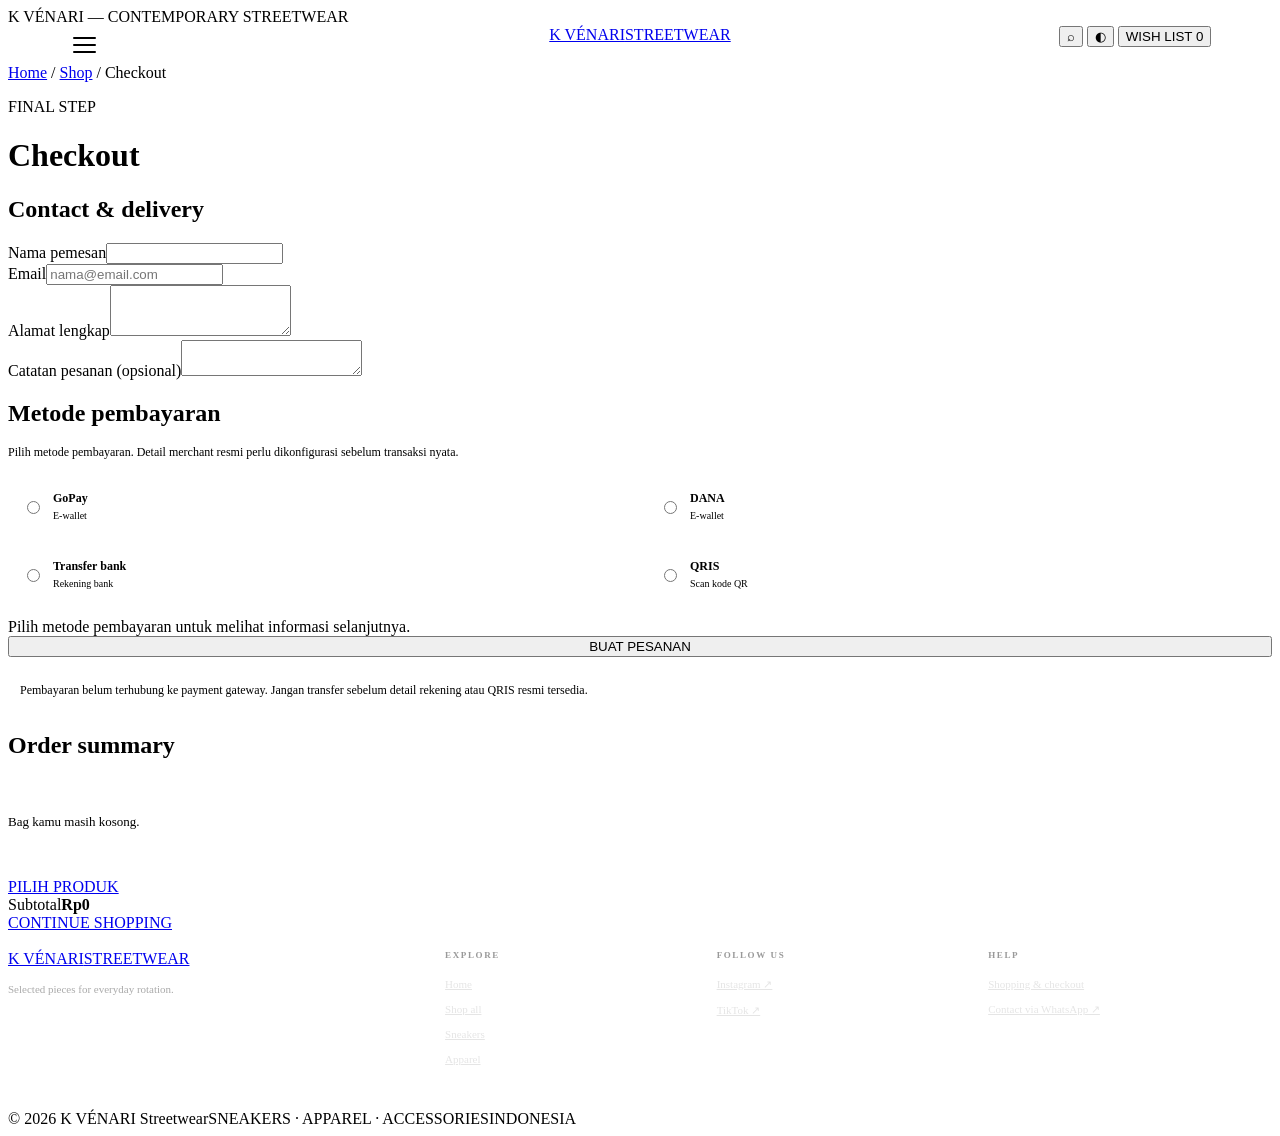
==== checkout.html @ 7b47112a "Rename checkout (1).html to checkout.html" ====
<!doctype html>
<html lang="id">
<head>
<meta charset="utf-8"><meta name="viewport" content="width=device-width, initial-scale=1">
<meta name="theme-color" content="#111111"><meta name="description" content="K VÉNARI Streetwear — contemporary streetwear.">
<title>Checkout — K VÉNARI</title>
<link rel="preconnect" href="https://fonts.googleapis.com"><link rel="preconnect" href="https://fonts.gstatic.com" crossorigin>
<link rel="stylesheet" href="style.css"><link rel="stylesheet" href="components.css"><link rel="stylesheet" href="responsive.css">
<script src="products.js" defer></script><script src="app.js" defer></script><script src="cart.js" defer></script><script src="checkout.js" defer></script>
</head><body><div class="announcement">K VÉNARI — CONTEMPORARY STREETWEAR</div>
<header class="site-header">
  <button class="menu-dots" id="menu-open" aria-label="Buka navigasi"><span></span><span></span><span></span></button>
  <a class="wordmark header-wordmark" href="index.html">K VÉNARI<span>STREETWEAR</span></a>
  <div class="header-actions">
    <button class="icon-button" id="search-toggle" aria-label="Cari produk">⌕</button>
    <button class="icon-button" id="theme-toggle" aria-label="Ubah tema">◐</button>
    <button class="bag-link" id="bag-open" aria-label="Buka Wish List">WISH LIST <span id="bag-count">0</span></button>
  </div>
</header>
<div class="search-panel" id="search-panel" hidden><input id="search-input" type="search" placeholder="Cari produk, brand, atau kategori..." aria-label="Cari produk"><button id="search-close" class="icon-button" aria-label="Tutup pencarian">×</button></div>
<div class="menu-overlay" id="menu-overlay" aria-hidden="true">
  <nav class="menu-panel">
    <div class="menu-panel-head"><span>MENU</span><button id="menu-close" aria-label="Tutup menu">×</button></div>
    <a href="index.html">HOME <span>↗</span></a>
    <a href="shop.html">SHOP ALL <span>↗</span></a>
    <a href="shop.html?category=Sneakers">SNEAKERS <span>↗</span></a>
    <a href="shop.html?category=Apparel">APPAREL <span>↗</span></a>
    <a href="shop.html?category=Watches">WATCHES <span>↗</span></a>
    <a href="checkout.html">CHECKOUT <span>↗</span></a>
  </nav>
</div><main><div class="breadcrumb"><a href="index.html">Home</a> / <a href="shop.html">Shop</a> / Checkout</div><div class="section-heading"><div><p class="eyebrow">FINAL STEP</p><h1>Checkout</h1></div></div><div class="checkout-layout"><form id="checkout-form"><div class="form-section"><h2>Contact & delivery</h2><div class="field"><label for="buyer-name">Nama pemesan</label><input id="buyer-name" name="name" required autocomplete="name"></div><div class="field"><label for="buyer-email">Email</label><input id="buyer-email" name="email" type="email" required autocomplete="email" placeholder="nama@email.com"></div><div class="field"><label for="buyer-address">Alamat lengkap</label><textarea id="buyer-address" name="address" rows="3" required autocomplete="street-address"></textarea></div><div class="field"><label for="buyer-note">Catatan pesanan (opsional)</label><textarea id="buyer-note" name="note" rows="2"></textarea></div></div><div class="form-section"><h2>Metode pembayaran</h2><p class="payment-hint">Pilih metode pembayaran. Detail merchant resmi perlu dikonfigurasi sebelum transaksi nyata.</p><div class="payment-methods">
<label class="payment-option"><input type="radio" name="payment" value="GoPay" required><span><strong>GoPay</strong><small>E-wallet</small></span></label>
<label class="payment-option"><input type="radio" name="payment" value="DANA"><span><strong>DANA</strong><small>E-wallet</small></span></label>
<label class="payment-option"><input type="radio" name="payment" value="Transfer bank"><span><strong>Transfer bank</strong><small>Rekening bank</small></span></label>
<label class="payment-option"><input type="radio" name="payment" value="QRIS"><span><strong>QRIS</strong><small>Scan kode QR</small></span></label>
</div><div class="payment-box" id="payment-instructions">Pilih metode pembayaran untuk melihat informasi selanjutnya.</div></div><button class="button button-dark" type="submit" style="width:100%">BUAT PESANAN</button><p class="form-message">Pembayaran belum terhubung ke payment gateway. Jangan transfer sebelum detail rekening atau QRIS resmi tersedia.</p></form><aside class="cart-summary"><h2>Order summary</h2><div id="checkout-summary"></div><div class="summary-row summary-total"><span>Subtotal</span><strong id="checkout-total">Rp0</strong></div><a class="button button-outline" href="shop.html">CONTINUE SHOPPING</a></aside></div></main><footer class="site-footer">
  <div class="footer-main">
    <div><a class="wordmark footer-wordmark" href="index.html">K VÉNARI<span>STREETWEAR</span></a><p>Selected pieces for everyday rotation.</p></div>
    <div class="footer-column"><strong>EXPLORE</strong><a href="index.html">Home</a><a href="shop.html">Shop all</a><a href="shop.html?category=Sneakers">Sneakers</a><a href="shop.html?category=Apparel">Apparel</a></div>
    <div class="footer-column"><strong>FOLLOW US</strong><a href="https://www.instagram.com/" target="_blank" rel="noopener">Instagram ↗</a><a href="https://www.tiktok.com/" target="_blank" rel="noopener">TikTok ↗</a></div>
    <div class="footer-column"><strong>HELP</strong><a href="checkout.html">Shopping & checkout</a><a href="https://wa.me/6289670329456" target="_blank" rel="noopener">Contact via WhatsApp ↗</a></div>
  </div>
  <div class="footer-bottom"><span>© <span id="year"></span> K VÉNARI Streetwear</span><span>SNEAKERS · APPAREL · ACCESSORIES</span><span>INDONESIA</span></div>
</footer>
<div class="toast" id="toast" role="status" aria-live="polite"></div>
<div class="bag-drawer" id="bag-drawer" aria-hidden="true"><section class="bag-panel" role="dialog" aria-modal="true" aria-label="Wish List"><div class="bag-panel-head"><h2>Wish List <span id="drawer-count">(0)</span></h2><button class="bag-close" id="bag-close" aria-label="Tutup keranjang">×</button></div><div id="bag-items"></div><div class="bag-footer" id="bag-footer"></div></section></div></body></html>
---- components.css ----
/* K VÉNARI — reusable components */
.product-card{min-width:0;position:relative}
.product-image{display:block;position:relative;overflow:hidden;background:var(--soft);aspect-ratio:4/4.7}
.product-image img{display:block;width:100%;height:100%;object-fit:contain;padding:5%;transition:transform .35s}
.product-image:hover img{transform:scale(1.04)}
.product-info{padding:12px 2px 0}
.product-category{font-size:9px;letter-spacing:.12em;color:var(--muted);text-transform:uppercase;margin-bottom:7px}
.product-name{font-size:12px;font-weight:600;line-height:1.45;display:block;min-height:35px}
.product-price{font-size:12px;font-weight:700;margin-top:8px}
.product-actions{display:flex;gap:7px;margin-top:10px}
.product-actions button{flex:1;min-width:0;padding:10px 7px;border:1px solid var(--line);background:transparent;color:var(--text);font-size:9px;font-weight:700;cursor:pointer}
.product-actions button:hover{background:var(--text);color:var(--bg)}
.product-badge{position:absolute;top:10px;left:10px;background:var(--accent);color:#171717;padding:6px 8px;font-size:8px;font-weight:800;letter-spacing:.08em;z-index:1}
.bag-drawer{position:fixed;inset:0;z-index:100;display:none;background:rgba(0,0,0,.48);justify-content:flex-end}
.bag-drawer.open{display:flex}
.bag-panel{width:min(440px,100%);height:100%;overflow:auto;background:var(--bg);color:var(--text);padding:24px}
.bag-panel-head{display:flex;justify-content:space-between;align-items:center;border-bottom:1px solid var(--line);padding-bottom:18px}
.bag-panel-head h2{font:800 22px Manrope,sans-serif;margin:0}
.bag-close{border:0;background:transparent;font-size:28px;cursor:pointer}
.bag-line{display:grid;grid-template-columns:76px 1fr auto;gap:12px;padding:16px 0;border-bottom:1px solid var(--line)}
.bag-line img{width:76px;height:90px;object-fit:contain;background:var(--soft);padding:5%}
.bag-line h3{font-size:12px;margin:4px 0 8px}
.bag-line p{font-size:11px;color:var(--muted);margin:0 0 8px}
.bag-qty{display:flex;align-items:center;gap:9px;font-size:12px}
.bag-qty button{width:25px;height:25px;border:1px solid var(--line);background:transparent;color:var(--text)}
.bag-footer{padding-top:18px}
.bag-footer .button{width:100%;margin-top:10px}
.bag-empty{padding:35px 0;color:var(--muted);font-size:13px}
.form-message{font-size:12px;line-height:1.6;padding:12px;background:var(--soft);margin-top:12px}

/* Theme-aware product imagery and Wish List panel */
.bag-panel,.product-modal-panel{background:var(--bg);color:var(--text)}
.bag-line img,.modal-thumb img{background:var(--soft)}
.bag-remove{cursor:pointer;color:var(--muted)}
---- responsive.css ----
/* NAVIGATION, FOOTER AND PRODUCT GALLERY */
.menu-dots {
  border: 0;
  background: transparent;
  color: var(--text);
  font-size: 22px;
  letter-spacing: 2px;
  cursor: pointer;
  padding: 10px 0;
  min-width: 42px;
  text-align: left;
}
.site-header {
  display: grid;
  grid-template-columns: 1fr 1fr 1fr;
  padding: 0 4.8%;
}
.header-wordmark { justify-self: center; align-items: center; }
.header-actions { justify-self: end; }
.menu-overlay {
  position: fixed;
  inset: 0;
  z-index: 120;
  background: rgba(0,0,0,.55);
  display: none;
}
.menu-overlay.open { display: block; }
.menu-panel {
  width: min(390px, 88vw);
  height: 100%;
  background: var(--bg);
  color: var(--text);
  padding: 28px;
  display: flex;
  flex-direction: column;
  box-shadow: var(--shadow);
}
.menu-panel-head {
  display: flex;
  align-items: center;
  justify-content: space-between;
  padding-bottom: 35px;
  font-size: 10px;
  letter-spacing: .2em;
  font-weight: 700;
}
.menu-panel-head button {
  border: 0;
  background: transparent;
  color: var(--text);
  font-size: 30px;
  cursor: pointer;
}
.menu-panel > a {
  display: flex;
  justify-content: space-between;
  padding: 18px 0;
  border-bottom: 1px solid var(--line);
  font: 800 22px Manrope, sans-serif;
  letter-spacing: -.04em;
}
.menu-panel > a span { color: var(--muted); font-size: 14px; }
.home-campaigns {
  display: grid;
  grid-template-columns: 1.28fr .92fr;
  gap: 10px;
  padding: 16px 2.2% 0;
  min-height: min(720px, calc(100vh - 130px));
}
.home-campaigns .campaign-main { min-height: 620px; }
.home-campaigns .campaign-side {
  display: grid;
  grid-template-rows: 1fr 1fr;
  gap: 10px;
  min-height: 620px;
}
.home-campaigns .campaign-small { min-height: 0; }
.home-intro {
  padding: 95px 8% 110px;
  text-align: center;
  border-bottom: 1px solid var(--line);
}
.home-intro h1 {
  font: 800 clamp(38px, 6vw, 76px)/.98 Manrope, sans-serif;
  letter-spacing: -.07em;
  margin: 15px 0;
}
.home-intro > p:not(.eyebrow) {
  color: var(--muted);
  font-size: 13px;
  margin: 0 auto 25px;
}
.footer-main {
  display: grid;
  grid-template-columns: 1.7fr 1fr 1fr 1.2fr;
  gap: 35px;
  padding: 18px 0 45px;
}
.footer-main p { color: #aaa; font-size: 11px; margin-top: 15px; }
.footer-column { display: flex; flex-direction: column; gap: 13px; }
.footer-column strong {
  color: #999;
  font-size: 9px;
  letter-spacing: .18em;
  margin-bottom: 5px;
}
.footer-column a { font-size: 11px; color: #e5e5e5; }
.footer-column a:hover { text-decoration: underline; }
.footer-bottom { flex-wrap: wrap; }
.product-image {
  border: 0;
  width: 100%;
  padding: 0;
  cursor: pointer;
  color: var(--text);
}
.product-image img {
  width: 100%;
  height: 100%;
  object-fit: contain;
  background: var(--soft);
}
.view-product {
  position: absolute;
  left: 10px;
  right: 10px;
  bottom: 10px;
  padding: 11px;
  background: var(--surface);
  color: var(--text);
  font-size: 9px;
  font-weight: 700;
  letter-spacing: .1em;
  opacity: 0;
  transform: translateY(5px);
  transition: .2s;
}
.product-image:hover .view-product { opacity: 1; transform: none; }
.product-name-button {
  padding: 0;
  border: 0;
  background: transparent;
  color: var(--text);
  text-align: left;
  cursor: pointer;
}
.product-name-button:hover { text-decoration: underline; }
.product-modal {
  position: fixed;
  inset: 0;
  z-index: 150;
  display: none;
  align-items: center;
  justify-content: center;
  padding: 24px;
  background: rgba(0,0,0,.76);
}
.product-modal.open { display: flex; }
.product-modal-panel {
  position: relative;
  display: grid;
  grid-template-columns: 1.1fr .9fr;
  gap: 38px;
  width: min(1100px, 100%);
  max-height: min(90vh, 850px);
  overflow: auto;
  padding: 30px;
  background: var(--bg);
  color: var(--text);
}
.modal-close {
  position: absolute;
  top: 12px;
  right: 16px;
  z-index: 2;
  border: 0;
  background: var(--surface);
  color: var(--text);
  width: 38px;
  height: 38px;
  font-size: 25px;
  cursor: pointer;
}
.modal-main-image {
  position: relative;
  background: var(--soft);
  aspect-ratio: 1 / 1.05;
  display: grid;
  place-items: center;
}
.modal-main-image > img {
  width: 100%;
  height: 100%;
  object-fit: contain;
  padding: 5%;
}
.gallery-arrow {
  position: absolute;
  top: 50%;
  transform: translateY(-50%);
  z-index: 1;
  border: 0;
  background: rgba(255,255,255,.9);
  color: #111;
  width: 36px;
  height: 42px;
  font-size: 27px;
  cursor: pointer;
}
.gallery-prev { left: 10px; }
.gallery-next { right: 10px; }
.modal-thumbnails {
  display: grid;
  grid-template-columns: repeat(4, 1fr);
  gap: 9px;
  margin-top: 10px;
}
.modal-thumb {
  border: 1px solid var(--line);
  background: var(--soft);
  padding: 3px;
  aspect-ratio: 1;
  cursor: pointer;
}
.modal-thumb.active { border: 2px solid var(--text); }
.modal-thumb img { width: 100%; height: 100%; object-fit: contain; }
.modal-info { align-self: center; padding: 25px 5% 25px 0; }
.modal-info h2 {
  font: 800 clamp(27px, 3vw, 43px)/1.05 Manrope, sans-serif;
  letter-spacing: -.06em;
  margin: 12px 0;
}
.modal-price { font-weight: 700; font-size: 17px; }
.modal-description { color: var(--muted); font-size: 13px; line-height: 1.8; margin: 25px 0; }
.modal-photo-count { color: var(--muted); font-size: 9px; letter-spacing: .16em; margin-bottom: 18px; }
.modal-add, .modal-buy { width: 100%; margin-top: 9px; }
.modal-buy { color: var(--text); }
body.modal-open { overflow: hidden; }
@media(max-width: 760px) {
  .site-header { height: 66px; padding: 0 4%; }
  .header-wordmark { font-size: 18px; }
  .header-wordmark span { font-size: 7px; }
  .header-actions { gap: 7px; }
  .home-campaigns { display: flex; flex-direction: column; min-height: 0; padding: 10px 3% 0; gap: 8px; }
  .home-campaigns .campaign-main { min-height: 440px; }
  .home-campaigns .campaign-side { grid-template-columns: 1fr 1fr; grid-template-rows: 220px; min-height: 0; }
  .home-intro { padding: 65px 6% 75px; }
  .footer-main { grid-template-columns: 1fr 1fr; gap: 30px 20px; }
  .product-modal { padding: 0; align-items: flex-end; }
  .product-modal-panel {
    display: block;
    width: 100%;
    max-height: 94vh;
    overflow-y: auto;
    padding: 18px;
  }
  .modal-main-image { aspect-ratio: 1 / 1; }
  .modal-info { padding: 25px 3px 15px; }
  .modal-info h2 { font-size: 29px; padding-right: 30px; }
}
@media(max-width: 420px) {
  .menu-dots { min-width: 28px; font-size: 18px; }
  .header-actions { gap: 3px; }
  .icon-button { font-size: 18px; padding: 4px; }
  .bag-link { font-size: 9px; }
  .footer-main { gap: 25px 12px; }
}

/* Final responsive refinement */
.menu-dots { display:flex; flex-direction:column; justify-content:center; gap:5px; width:34px; min-width:34px; height:38px; padding:7px 4px; }
.menu-dots span { display:block; width:23px; height:2px; border-radius:2px; background:currentColor; }
.header-actions .icon-button { color:var(--text); }
.home-campaigns { align-items:stretch; }
.home-campaigns .campaign-main { min-height:600px; }
.home-campaigns .campaign-side { gap:18px; }
.home-campaigns .campaign-small { min-height:0; }
.modal-options { display:grid; gap:9px; margin:22px 0 15px; }
.modal-options > label { font-size:9px; font-weight:700; letter-spacing:.14em; color:var(--muted); margin-top:5px; }
.modal-options select { width:100%; min-height:44px; padding:10px 12px; border:1px solid var(--line); }
.modal-quantity { display:flex; align-items:center; width:145px; height:42px; border:1px solid var(--line); }
.modal-quantity button { width:42px; height:100%; border:0; background:var(--soft); color:var(--text); font-size:18px; }
.modal-quantity input { width:60px; height:100%; border:0; text-align:center; outline:0; }
.modal-add { width:100%; margin-top:12px; }
.bag-line { grid-template-columns:76px minmax(0,1fr) auto; align-items:start; }
.bag-line-info p { margin:4px 0; }
.bag-line-end { display:flex; flex-direction:column; align-items:flex-end; gap:12px; font-size:11px; }
.bag-remove { border:0; background:none; color:var(--muted); text-decoration:underline; font-size:10px; cursor:pointer; }
.bag-qty button { background:var(--surface); color:var(--text); cursor:pointer; }
.payment-hint { color:var(--muted); font-size:12px; line-height:1.7; margin:-5px 0 15px; }
.payment-methods { display:grid; grid-template-columns:repeat(2,minmax(0,1fr)); gap:10px; margin:15px 0; }
.payment-option { display:flex; align-items:center; gap:10px; padding:14px; border:1px solid var(--line); background:var(--surface); cursor:pointer; }
.payment-option:has(input:checked) { border-color:var(--text); background:var(--soft); }
.payment-option input { accent-color:var(--text); }
.payment-option span { display:flex; flex-direction:column; gap:4px; color:var(--text); }
.payment-option strong { font-size:12px; }
.payment-option small { color:var(--muted); font-size:10px; }
.payment-box { color:var(--text); border:1px solid var(--line); }
@media(max-width:760px) {
 .home-campaigns { padding:12px 4% 0 !important; gap:18px !important; }
 .home-campaigns .campaign-main { min-height:420px; }
 .home-campaigns .campaign-side { grid-template-columns:1fr; grid-template-rows:auto auto; gap:18px; min-height:0; }
 .home-campaigns .campaign-small { height:260px; }
 .home-campaigns .campaign-small img { object-fit:cover; }
 .home-intro { padding:65px 6% 75px; }
 .payment-methods { grid-template-columns:1fr 1fr; }
 .bag-line { grid-template-columns:66px minmax(0,1fr) auto; gap:9px; }
 .bag-line img { width:66px; height:78px; }
}
@media(max-width:420px) {
 .home-campaigns .campaign-small { height:210px; }
 .payment-methods { grid-template-columns:1fr; }
}
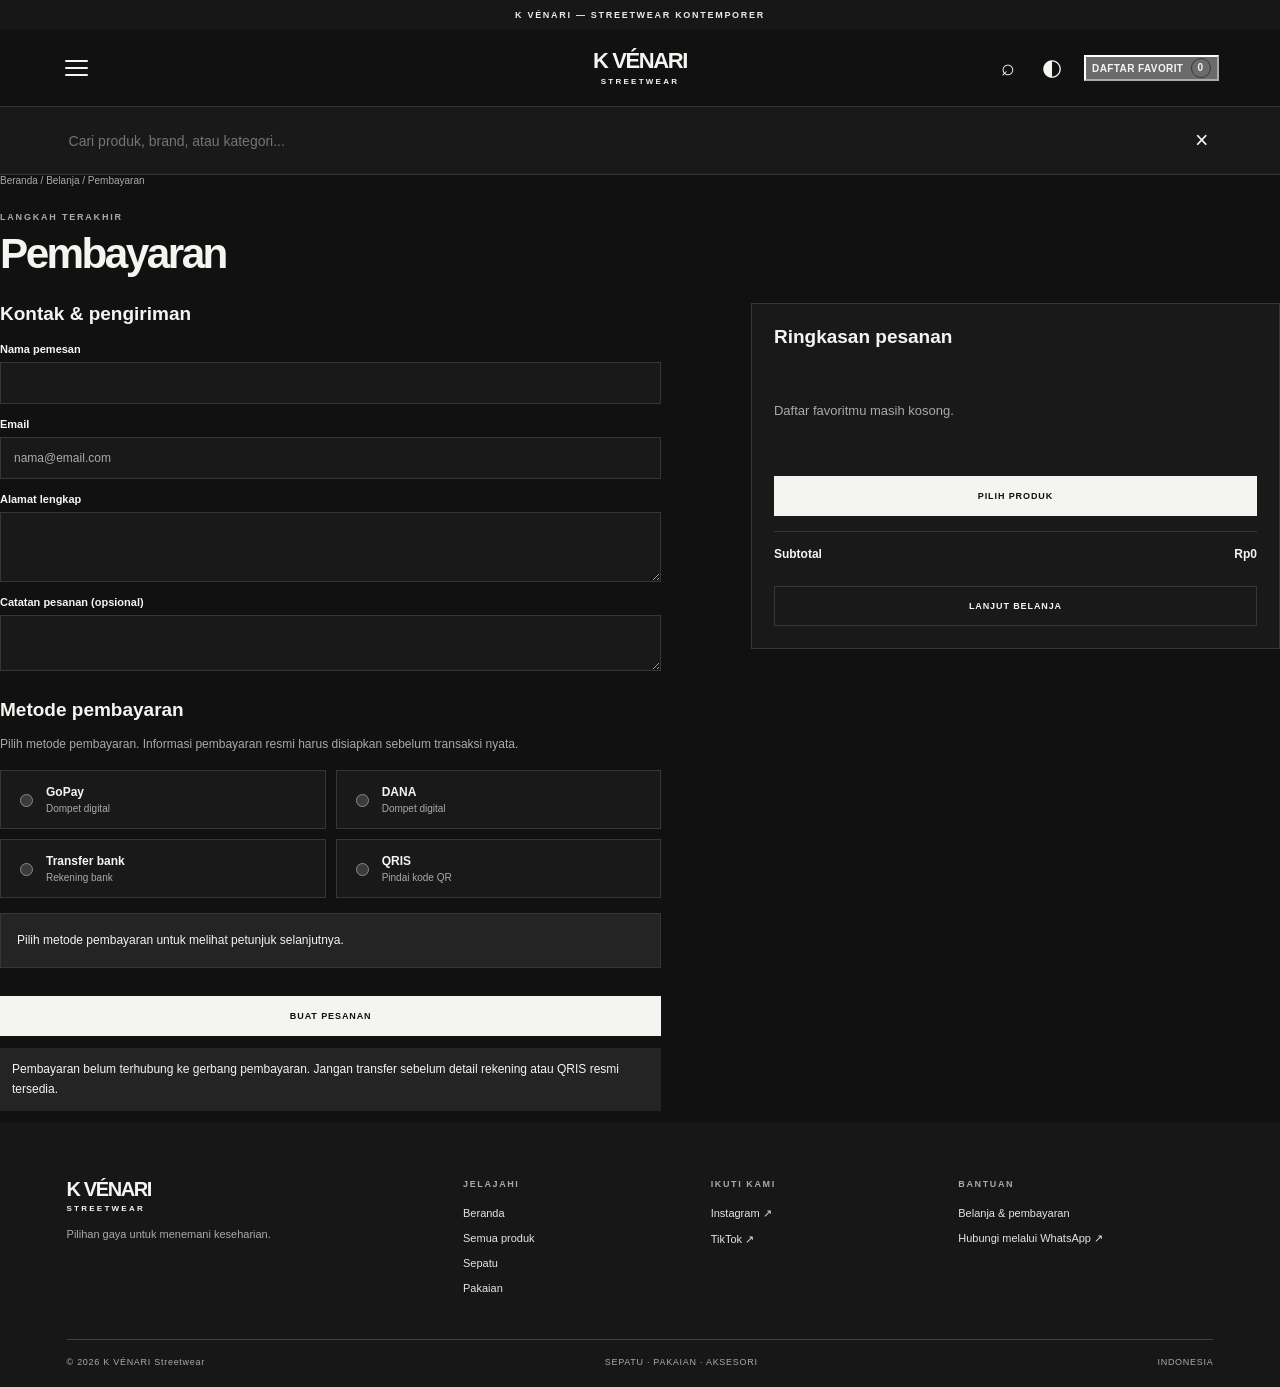
==== commit 275cb368: "Add files via upload" ====
--- a/checkout.html
+++ b/checkout.html
@@ -2,45 +2,45 @@
 <html lang="id">
 <head>
 <meta charset="utf-8"><meta name="viewport" content="width=device-width, initial-scale=1">
-<meta name="theme-color" content="#111111"><meta name="description" content="K VÉNARI Streetwear — contemporary streetwear.">
-<title>Checkout — K VÉNARI</title>
+<meta name="theme-color" content="#111111"><meta name="description" content="K VÉNARI — pilihan streetwear kontemporer.">
+<title>Pembayaran — K VÉNARI</title>
 <link rel="preconnect" href="https://fonts.googleapis.com"><link rel="preconnect" href="https://fonts.gstatic.com" crossorigin>
 <link rel="stylesheet" href="style.css"><link rel="stylesheet" href="components.css"><link rel="stylesheet" href="responsive.css">
 <script src="products.js" defer></script><script src="app.js" defer></script><script src="cart.js" defer></script><script src="checkout.js" defer></script>
-</head><body><div class="announcement">K VÉNARI — CONTEMPORARY STREETWEAR</div>
+</head><body><div class="announcement">K VÉNARI — STREETWEAR KONTEMPORER</div>
 <header class="site-header">
   <button class="menu-dots" id="menu-open" aria-label="Buka navigasi"><span></span><span></span><span></span></button>
   <a class="wordmark header-wordmark" href="index.html">K VÉNARI<span>STREETWEAR</span></a>
   <div class="header-actions">
     <button class="icon-button" id="search-toggle" aria-label="Cari produk">⌕</button>
     <button class="icon-button" id="theme-toggle" aria-label="Ubah tema">◐</button>
-    <button class="bag-link" id="bag-open" aria-label="Buka Wish List">WISH LIST <span id="bag-count">0</span></button>
+    <button class="bag-link" id="bag-open" aria-label="Buka daftar favorit">DAFTAR FAVORIT <span id="bag-count">0</span></button>
   </div>
 </header>
 <div class="search-panel" id="search-panel" hidden><input id="search-input" type="search" placeholder="Cari produk, brand, atau kategori..." aria-label="Cari produk"><button id="search-close" class="icon-button" aria-label="Tutup pencarian">×</button></div>
 <div class="menu-overlay" id="menu-overlay" aria-hidden="true">
   <nav class="menu-panel">
     <div class="menu-panel-head"><span>MENU</span><button id="menu-close" aria-label="Tutup menu">×</button></div>
-    <a href="index.html">HOME <span>↗</span></a>
-    <a href="shop.html">SHOP ALL <span>↗</span></a>
-    <a href="shop.html?category=Sneakers">SNEAKERS <span>↗</span></a>
-    <a href="shop.html?category=Apparel">APPAREL <span>↗</span></a>
-    <a href="shop.html?category=Watches">WATCHES <span>↗</span></a>
-    <a href="checkout.html">CHECKOUT <span>↗</span></a>
+    <a href="index.html">BERANDA <span>↗</span></a>
+    <a href="shop.html">SEMUA PRODUK <span>↗</span></a>
+    <a href="shop.html?category=Sneakers">SEPATU <span>↗</span></a>
+    <a href="shop.html?category=Apparel">PAKAIAN <span>↗</span></a>
+    <a href="shop.html?category=Accessories">AKSESORI <span>↗</span></a>
+    <a href="checkout.html">PEMBAYARAN <span>↗</span></a>
   </nav>
-</div><main><div class="breadcrumb"><a href="index.html">Home</a> / <a href="shop.html">Shop</a> / Checkout</div><div class="section-heading"><div><p class="eyebrow">FINAL STEP</p><h1>Checkout</h1></div></div><div class="checkout-layout"><form id="checkout-form"><div class="form-section"><h2>Contact & delivery</h2><div class="field"><label for="buyer-name">Nama pemesan</label><input id="buyer-name" name="name" required autocomplete="name"></div><div class="field"><label for="buyer-email">Email</label><input id="buyer-email" name="email" type="email" required autocomplete="email" placeholder="nama@email.com"></div><div class="field"><label for="buyer-address">Alamat lengkap</label><textarea id="buyer-address" name="address" rows="3" required autocomplete="street-address"></textarea></div><div class="field"><label for="buyer-note">Catatan pesanan (opsional)</label><textarea id="buyer-note" name="note" rows="2"></textarea></div></div><div class="form-section"><h2>Metode pembayaran</h2><p class="payment-hint">Pilih metode pembayaran. Detail merchant resmi perlu dikonfigurasi sebelum transaksi nyata.</p><div class="payment-methods">
-<label class="payment-option"><input type="radio" name="payment" value="GoPay" required><span><strong>GoPay</strong><small>E-wallet</small></span></label>
-<label class="payment-option"><input type="radio" name="payment" value="DANA"><span><strong>DANA</strong><small>E-wallet</small></span></label>
+</div><main><div class="breadcrumb"><a href="index.html">Beranda</a> / <a href="shop.html">Belanja</a> / Pembayaran</div><div class="section-heading"><div><p class="eyebrow">LANGKAH TERAKHIR</p><h1>Pembayaran</h1></div></div><div class="checkout-layout"><form id="checkout-form"><div class="form-section"><h2>Kontak & pengiriman</h2><div class="field"><label for="buyer-name">Nama pemesan</label><input id="buyer-name" name="name" required autocomplete="name"></div><div class="field"><label for="buyer-email">Email</label><input id="buyer-email" name="email" type="email" required autocomplete="email" placeholder="nama@email.com"></div><div class="field"><label for="buyer-address">Alamat lengkap</label><textarea id="buyer-address" name="address" rows="3" required autocomplete="street-address"></textarea></div><div class="field"><label for="buyer-note">Catatan pesanan (opsional)</label><textarea id="buyer-note" name="note" rows="2"></textarea></div></div><div class="form-section"><h2>Metode pembayaran</h2><p class="payment-hint">Pilih metode pembayaran. Informasi pembayaran resmi harus disiapkan sebelum transaksi nyata.</p><div class="payment-methods">
+<label class="payment-option"><input type="radio" name="payment" value="GoPay" required><span><strong>GoPay</strong><small>Dompet digital</small></span></label>
+<label class="payment-option"><input type="radio" name="payment" value="DANA"><span><strong>DANA</strong><small>Dompet digital</small></span></label>
 <label class="payment-option"><input type="radio" name="payment" value="Transfer bank"><span><strong>Transfer bank</strong><small>Rekening bank</small></span></label>
-<label class="payment-option"><input type="radio" name="payment" value="QRIS"><span><strong>QRIS</strong><small>Scan kode QR</small></span></label>
-</div><div class="payment-box" id="payment-instructions">Pilih metode pembayaran untuk melihat informasi selanjutnya.</div></div><button class="button button-dark" type="submit" style="width:100%">BUAT PESANAN</button><p class="form-message">Pembayaran belum terhubung ke payment gateway. Jangan transfer sebelum detail rekening atau QRIS resmi tersedia.</p></form><aside class="cart-summary"><h2>Order summary</h2><div id="checkout-summary"></div><div class="summary-row summary-total"><span>Subtotal</span><strong id="checkout-total">Rp0</strong></div><a class="button button-outline" href="shop.html">CONTINUE SHOPPING</a></aside></div></main><footer class="site-footer">
+<label class="payment-option"><input type="radio" name="payment" value="QRIS"><span><strong>QRIS</strong><small>Pindai kode QR</small></span></label>
+</div><div class="payment-box" id="payment-instructions">Pilih metode pembayaran untuk melihat petunjuk selanjutnya.</div></div><button class="button button-dark" type="submit" style="width:100%">BUAT PESANAN</button><p class="form-message">Pembayaran belum terhubung ke gerbang pembayaran. Jangan transfer sebelum detail rekening atau QRIS resmi tersedia.</p></form><aside class="cart-summary"><h2>Ringkasan pesanan</h2><div id="checkout-summary"></div><div class="summary-row summary-total"><span>Subtotal</span><strong id="checkout-total">Rp0</strong></div><a class="button button-outline" href="shop.html">LANJUT BELANJA</a></aside></div></main><footer class="site-footer">
   <div class="footer-main">
-    <div><a class="wordmark footer-wordmark" href="index.html">K VÉNARI<span>STREETWEAR</span></a><p>Selected pieces for everyday rotation.</p></div>
-    <div class="footer-column"><strong>EXPLORE</strong><a href="index.html">Home</a><a href="shop.html">Shop all</a><a href="shop.html?category=Sneakers">Sneakers</a><a href="shop.html?category=Apparel">Apparel</a></div>
-    <div class="footer-column"><strong>FOLLOW US</strong><a href="https://www.instagram.com/" target="_blank" rel="noopener">Instagram ↗</a><a href="https://www.tiktok.com/" target="_blank" rel="noopener">TikTok ↗</a></div>
-    <div class="footer-column"><strong>HELP</strong><a href="checkout.html">Shopping & checkout</a><a href="https://wa.me/6289670329456" target="_blank" rel="noopener">Contact via WhatsApp ↗</a></div>
+    <div><a class="wordmark footer-wordmark" href="index.html">K VÉNARI<span>STREETWEAR</span></a><p>Pilihan gaya untuk menemani keseharian.</p></div>
+    <div class="footer-column"><strong>JELAJAHI</strong><a href="index.html">Beranda</a><a href="shop.html">Semua produk</a><a href="shop.html?category=Sneakers">Sepatu</a><a href="shop.html?category=Apparel">Pakaian</a></div>
+    <div class="footer-column"><strong>IKUTI KAMI</strong><a href="https://www.instagram.com/" target="_blank" rel="noopener">Instagram ↗</a><a href="https://www.tiktok.com/" target="_blank" rel="noopener">TikTok ↗</a></div>
+    <div class="footer-column"><strong>BANTUAN</strong><a href="checkout.html">Belanja & pembayaran</a><a href="https://wa.me/6289670329456" target="_blank" rel="noopener">Hubungi melalui WhatsApp ↗</a></div>
   </div>
-  <div class="footer-bottom"><span>© <span id="year"></span> K VÉNARI Streetwear</span><span>SNEAKERS · APPAREL · ACCESSORIES</span><span>INDONESIA</span></div>
+  <div class="footer-bottom"><span>© <span id="year"></span> K VÉNARI Streetwear</span><span>SEPATU · PAKAIAN · AKSESORI</span><span>INDONESIA</span></div>
 </footer>
 <div class="toast" id="toast" role="status" aria-live="polite"></div>
-<div class="bag-drawer" id="bag-drawer" aria-hidden="true"><section class="bag-panel" role="dialog" aria-modal="true" aria-label="Wish List"><div class="bag-panel-head"><h2>Wish List <span id="drawer-count">(0)</span></h2><button class="bag-close" id="bag-close" aria-label="Tutup keranjang">×</button></div><div id="bag-items"></div><div class="bag-footer" id="bag-footer"></div></section></div></body></html>
+<div class="bag-drawer" id="bag-drawer" aria-hidden="true"><section class="bag-panel" role="dialog" aria-modal="true" aria-label="Daftar favorit"><div class="bag-panel-head"><h2>Daftar favorit <span id="drawer-count">(0)</span></h2><button class="bag-close" id="bag-close" aria-label="Tutup daftar favorit">×</button></div><div id="bag-items"></div><div class="bag-footer" id="bag-footer"></div></section></div></body></html>
--- a/style.css
+++ b/style.css
@@ -0,0 +1,1503 @@
+/* K VÉNARI — core design system */
+@import url('https://fonts.googleapis.com/css2?family=DM+Sans:wght@400;500;600;700&family=Manrope:wght@400;500;600;700;800&display=swap');
+
+:root {
+    --bg: #f7f7f5;
+    --surface: #fff;
+    --text: #171717;
+    --muted: #777;
+    --line: #dededb;
+    --soft: #efefec;
+    --accent: #c9ff38;
+    --header: rgba(247,247,245,.94);
+    --shadow: 0 14px 40px rgba(0,0,0,.08)
+}
+
+:root[data-theme="dark"] {
+    --bg: #111;
+    --surface: #191919;
+    --text: #f4f4f1;
+    --muted: #aaa;
+    --line: #363636;
+    --soft: #242424;
+    --header: rgba(17,17,17,.94);
+    --accent: #c9ff38;
+    --shadow: 0 14px 40px rgba(0,0,0,.25)
+}
+
+* {
+    box-sizing: border-box
+}
+
+html {
+    scroll-behavior: smooth;
+    scroll-padding-top: 100px
+}
+
+body {
+    margin: 0;
+    background: var(--bg);
+    color: var(--text);
+    font-family: 'DM Sans',Arial,sans-serif;
+    transition: background .2s,color .2s
+}
+
+a {
+    color: inherit;
+    text-decoration: none
+}
+
+button,input,select {
+    font: inherit
+}
+
+button {
+    color: inherit
+}
+
+.announcement {
+    height: 29px;
+    background: #171717;
+    color: #eaeae7;
+    display: flex;
+    align-items: center;
+    justify-content: center;
+    font-size: 9px;
+    letter-spacing: .19em;
+    font-weight: 700
+}
+
+.site-header {
+    height: 78px;
+    padding: 0 5.2%;
+    display: flex;
+    align-items: center;
+    justify-content: space-between;
+    border-bottom: 1px solid var(--line);
+    position: sticky;
+    top: 0;
+    z-index: 20;
+    background: var(--header);
+    backdrop-filter: blur(16px)
+}
+
+.wordmark {
+    font-family: Manrope,Arial,sans-serif;
+    font-size: 22px;
+    font-weight: 800;
+    letter-spacing: -1.4px;
+    line-height: 1;
+    display: flex;
+    flex-direction: column;
+    gap: 5px;
+    white-space: nowrap
+}
+
+.wordmark span {
+    font: 700 8px 'DM Sans',sans-serif;
+    letter-spacing: .28em
+}
+
+.desktop-nav {
+    display: flex;
+    gap: 29px;
+    margin-left: 5%;
+    font-size: 11px;
+    font-weight: 700
+}
+
+.desktop-nav a {
+    padding: 10px 0;
+    position: relative
+}
+
+.desktop-nav a:hover:after {
+    content: '';
+    position: absolute;
+    bottom: 3px;
+    left: 0;
+    width: 100%;
+    height: 1px;
+    background: var(--text)
+}
+
+.header-actions {
+    display: flex;
+    align-items: center;
+    gap: 17px
+}
+
+.icon-button {
+    background: none;
+    border: 0;
+    cursor: pointer;
+    font-size: 23px;
+    padding: 5px
+}
+
+.bag-link {
+    font-size: 11px;
+    font-weight: 700;
+    white-space: nowrap
+}
+
+.bag-link span {
+    display: inline-grid;
+    place-items: center;
+    min-width: 20px;
+    height: 20px;
+    border: 1px solid var(--line);
+    border-radius: 50%;
+    margin-left: 4px;
+    font-size: 10px
+}
+
+.search-panel {
+    display: flex;
+    gap: 12px;
+    padding: 15px 5.2%;
+    border-bottom: 1px solid var(--line);
+    background: var(--surface)
+}
+
+.search-panel input {
+    width: 100%;
+    background: transparent;
+    color: var(--text);
+    border: 0;
+    outline: 0;
+    font-size: 14px
+}
+
+.campaign-layout {
+    display: grid;
+    grid-template-columns: 1.32fr 1fr;
+    gap: 10px;
+    padding: 18px 2.2% 0;
+    min-height: 600px
+}
+
+.campaign {
+    position: relative;
+    overflow: hidden;
+    display: block;
+    background: #222;
+    color: white;
+    min-width: 0
+}
+
+.campaign img {
+    width: 100%;
+    height: 100%;
+    position: absolute;
+    inset: 0;
+    object-fit: cover;
+    transition: transform .65s cubic-bezier(.2,.7,.2,1)
+}
+
+.campaign:hover img {
+    transform: scale(1.035)
+}
+
+.campaign-main {
+    min-height: 590px
+}
+
+.campaign-side {
+    display: grid;
+    grid-template-rows: 1fr 1fr;
+    gap: 10px;
+    min-height: 590px
+}
+
+.campaign-small {
+    min-height: 285px
+}
+
+.campaign-shade {
+    position: absolute;
+    inset: 0;
+    background: linear-gradient(90deg,rgba(0,0,0,.58),rgba(0,0,0,.04) 100%),linear-gradient(0deg,rgba(0,0,0,.25),transparent 55%)
+}
+
+.campaign-copy {
+    position: absolute;
+    left: clamp(20px,4vw,58px);
+    bottom: clamp(24px,4vw,54px);
+    display: flex;
+    flex-direction: column;
+    align-items: flex-start;
+    gap: 13px;
+    max-width: 85%
+}
+
+.campaign-small .campaign-copy {
+    left: 25px;
+    bottom: 25px;
+    gap: 8px
+}
+
+.campaign-copy small,.eyebrow {
+    font-size: 9px;
+    letter-spacing: .2em;
+    font-weight: 700
+}
+
+.campaign-copy strong {
+    font-family: Manrope,Arial,sans-serif;
+    font-size: clamp(32px,5vw,70px);
+    line-height: .94;
+    letter-spacing: -.065em;
+    font-weight: 800
+}
+
+.campaign-small .campaign-copy strong {
+    font-size: clamp(24px,3vw,39px)
+}
+
+.text-link {
+    font-size: 9px;
+    letter-spacing: .13em;
+    font-weight: 700;
+    border-bottom: 1px solid currentColor;
+    padding-bottom: 6px;
+    display: inline-block
+}
+
+.campaign-copy .text-link {
+    margin-top: 7px
+}
+
+.category-strip {
+    display: grid;
+    grid-template-columns: repeat(4,1fr);
+    margin: 20px 2.2% 0;
+    border-top: 1px solid var(--line);
+    border-bottom: 1px solid var(--line)
+}
+
+.category-strip button {
+    display: flex;
+    justify-content: space-between;
+    align-items: center;
+    padding: 19px 16px;
+    border: 0;
+    border-right: 1px solid var(--line);
+    background: transparent;
+    font-size: 12px;
+    font-weight: 700;
+    cursor: pointer;
+    text-align: left
+}
+
+.category-strip button:last-child {
+    border-right: 0
+}
+
+.category-strip button span {
+    font-size: 15px
+}
+
+.category-strip button:hover {
+    background: var(--soft)
+}
+
+.section-block {
+    padding: 86px 5.2% 72px
+}
+
+.section-heading {
+    display: flex;
+    align-items: flex-end;
+    justify-content: space-between;
+    gap: 20px;
+    margin-bottom: 27px
+}
+
+.eyebrow {
+    color: var(--muted);
+    margin: 0 0 10px
+}
+
+.section-heading h1,.section-heading h2 {
+    font: 800 clamp(28px,3.3vw,43px)/1.05 Manrope,Arial,sans-serif;
+    letter-spacing: -.06em;
+    margin: 0
+}
+
+.dark-link {
+    color: var(--text);
+    white-space: nowrap
+}
+
+.product-grid {
+    display: grid;
+    grid-template-columns: repeat(4,minmax(0,1fr));
+    gap: 30px 13px
+}
+
+.product-card {
+    min-width: 0;
+    position: relative
+}
+
+.product-image {
+    display: block;
+    position: relative;
+    overflow: hidden;
+    background: var(--soft);
+    aspect-ratio: 4/4.7
+}
+
+.product-image img {
+    width: 100%;
+    height: 100%;
+    object-fit: contain;
+    mix-blend-mode: multiply;
+    transition: transform .35s;
+    padding: 5%;
+    display: block
+}
+
+.product-image:hover img {
+    transform: scale(1.045)
+}
+
+:root[data-theme="dark"] .product-image img {
+    mix-blend-mode: normal
+}
+
+.product-quick {
+    position: absolute;
+    left: 9px;
+    right: 9px;
+    bottom: 9px;
+    background: var(--surface);
+    color: var(--text);
+    border: 0;
+    padding: 11px 8px;
+    font-size: 10px;
+    font-weight: 700;
+    letter-spacing: .04em;
+    cursor: pointer;
+    opacity: 0;
+    transform: translateY(5px);
+    transition: .2s
+}
+
+.product-image:hover .product-quick {
+    opacity: 1;
+    transform: none
+}
+
+.product-info {
+    padding: 12px 2px 0
+}
+
+.product-category {
+    font-size: 9px;
+    letter-spacing: .12em;
+    color: var(--muted);
+    text-transform: uppercase;
+    margin-bottom: 7px
+}
+
+.product-name {
+    font-size: 12px;
+    font-weight: 600;
+    line-height: 1.45;
+    display: block;
+    min-height: 35px
+}
+
+.product-price {
+    font-size: 12px;
+    font-weight: 700;
+    margin-top: 8px
+}
+
+.price-note {
+    font-size: 10px;
+    color: var(--muted);
+    font-weight: 400
+}
+
+.wide-banner {
+    position: relative;
+    margin: 0 2.2%;
+    min-height: 390px;
+    background: #242424;
+    color: white;
+    overflow: hidden;
+    display: flex;
+    align-items: center
+}
+
+.wide-banner>img {
+    position: absolute;
+    inset: 0;
+    width: 100%;
+    height: 100%;
+    object-fit: cover;
+    opacity: .55
+}
+
+.wide-banner:after {
+    content: '';
+    position: absolute;
+    inset: 0;
+    background: linear-gradient(90deg,rgba(0,0,0,.75),transparent)
+}
+
+.wide-banner>div {
+    position: relative;
+    z-index: 1;
+    padding: 50px 7%;
+    max-width: 530px
+}
+
+.wide-banner h2 {
+    font: 800 clamp(38px,5vw,64px)/.98 Manrope,sans-serif;
+    letter-spacing: -.07em;
+    margin: 14px 0 25px
+}
+
+.button {
+    display: inline-flex;
+    justify-content: center;
+    align-items: center;
+    padding: 14px 18px;
+    font-size: 9px;
+    font-weight: 700;
+    letter-spacing: .1em;
+    border: 1px solid transparent;
+    cursor: pointer
+}
+
+.button-light {
+    background: #f6f6f2;
+    color: #171717
+}
+
+.button-dark {
+    background: var(--text);
+    color: var(--bg)
+}
+
+.button-outline {
+    border-color: var(--line);
+    background: transparent
+}
+
+.shop-toolbar {
+    display: flex;
+    justify-content: space-between;
+    align-items: flex-start;
+    gap: 20px;
+    margin-bottom: 26px
+}
+
+.category-filters {
+    display: flex;
+    flex-wrap: wrap;
+    gap: 7px
+}
+
+.filter-chip {
+    border: 1px solid var(--line);
+    background: transparent;
+    padding: 9px 13px;
+    border-radius: 30px;
+    font-size: 10px;
+    cursor: pointer
+}
+
+.filter-chip.active,.filter-chip:hover {
+    background: var(--text);
+    border-color: var(--text);
+    color: var(--bg)
+}
+
+#sort-select {
+    background: var(--surface);
+    color: var(--text);
+    border: 1px solid var(--line);
+    padding: 10px;
+    font-size: 10px;
+    min-width: 130px
+}
+
+.result-count {
+    font-size: 11px;
+    color: var(--muted)
+}
+
+.empty-state {
+    padding: 45px 0;
+    color: var(--muted);
+    font-size: 13px
+}
+
+.content-view {
+    padding: 55px 5.2% 85px;
+    min-height: 55vh
+}
+
+.breadcrumb {
+    font-size: 10px;
+    color: var(--muted);
+    margin-bottom: 26px
+}
+
+.detail-layout {
+    display: grid;
+    grid-template-columns: 1.1fr .9fr;
+    gap: 7%;
+}
+
+.detail-gallery {
+    display: grid;
+    grid-template-columns: repeat(2,minmax(0,1fr));
+    gap: 9px;
+    align-content: start
+}
+
+.detail-gallery img {
+    width: 100%;
+    aspect-ratio: 4/4.8;
+    object-fit: contain;
+    background: var(--soft);
+    padding: 6%
+}
+
+.detail-info {
+    position: sticky;
+    top: 125px;
+    align-self: start
+}
+
+.detail-info h1 {
+    font: 800 clamp(28px,4vw,46px)/1.04 Manrope,sans-serif;
+    letter-spacing: -.06em;
+    margin: 8px 0 16px
+}
+
+.detail-price {
+    font-size: 17px;
+    font-weight: 700;
+    margin: 20px 0
+}
+
+.detail-description {
+    font-size: 13px;
+    color: var(--muted);
+    line-height: 1.8;
+    border-top: 1px solid var(--line);
+    padding-top: 18px
+}
+
+.detail-actions {
+    display: flex;
+    gap: 9px;
+    margin-top: 24px
+}
+
+.detail-actions .button {
+    flex: 1
+}
+
+.back-link {
+    display: inline-block;
+    margin-bottom: 25px;
+    font-size: 11px;
+    border-bottom: 1px solid var(--line);
+    padding-bottom: 5px
+}
+
+.cart-layout {
+    display: grid;
+    grid-template-columns: 1.5fr .7fr;
+    gap: 7%
+}
+
+.cart-list {
+    border-top: 1px solid var(--line)
+}
+
+.cart-item {
+    display: grid;
+    grid-template-columns: 110px 1fr auto;
+    gap: 17px;
+    padding: 18px 0;
+    border-bottom: 1px solid var(--line)
+}
+
+.cart-item img {
+    width: 110px;
+    height: 125px;
+    object-fit: contain;
+    background: var(--soft);
+    padding: 6%
+}
+
+.cart-item h3 {
+    font-size: 13px;
+    margin: 4px 0 9px
+}
+
+.cart-item p {
+    font-size: 11px;
+    color: var(--muted);
+    margin: 0 0 10px
+}
+
+.quantity-control {
+    display: flex;
+    align-items: center;
+    gap: 12px;
+    font-size: 12px
+}
+
+.quantity-control button,.remove-item {
+    border: 1px solid var(--line);
+    background: transparent;
+    width: 26px;
+    height: 26px;
+    cursor: pointer
+}
+
+.remove-item {
+    width: auto;
+    height: auto;
+    border: 0;
+    text-decoration: underline;
+    color: var(--muted);
+    font-size: 10px;
+    margin-top: 8px
+}
+
+.cart-summary {
+    background: var(--surface);
+    padding: 22px;
+    height: max-content;
+    border: 1px solid var(--line)
+}
+
+.cart-summary h2 {
+    font: 700 19px Manrope,sans-serif;
+    margin: 0 0 20px
+}
+
+.summary-row {
+    display: flex;
+    justify-content: space-between;
+    gap: 12px;
+    font-size: 12px;
+    margin: 15px 0
+}
+
+.summary-total {
+    padding-top: 15px;
+    border-top: 1px solid var(--line);
+    font-weight: 700
+}
+
+.cart-summary .button {
+    width: 100%;
+    margin-top: 10px
+}
+
+.checkout-layout {
+    display: grid;
+    grid-template-columns: 1fr .8fr;
+    gap: 7%
+}
+
+.form-section {
+    margin-bottom: 28px
+}
+
+.form-section h2 {
+    font: 700 19px Manrope,sans-serif;
+    margin: 0 0 18px
+}
+
+.field {
+    display: flex;
+    flex-direction: column;
+    gap: 7px;
+    margin-bottom: 14px
+}
+
+.field label {
+    font-size: 11px;
+    font-weight: 600
+}
+
+.field input,.field textarea,.field select {
+    width: 100%;
+    padding: 13px;
+    background: var(--surface);
+    color: var(--text);
+    border: 1px solid var(--line);
+    outline: none;
+    font-size: 12px
+}
+
+.field input:focus,.field textarea:focus {
+    border-color: var(--text)
+}
+
+.payment-box {
+    background: var(--soft);
+    padding: 16px;
+    font-size: 12px;
+    line-height: 1.8
+}
+
+.payment-number {
+    font-weight: 700;
+    font-size: 15px;
+    letter-spacing: .04em
+}
+
+.site-footer {
+    background: #171717;
+    color: #f4f4f1;
+    padding: 38px 5.2% 20px
+}
+
+.footer-top {
+    display: flex;
+    align-items: center;
+    justify-content: space-between;
+    gap: 20px;
+    padding-bottom: 35px
+}
+
+.footer-wordmark {
+    font-size: 20px
+}
+
+.footer-top p {
+    font-size: 11px;
+    color: #aaa
+}
+
+.footer-bottom {
+    border-top: 1px solid #414141;
+    padding-top: 17px;
+    display: flex;
+    justify-content: space-between;
+    gap: 15px;
+    color: #aaa;
+    font-size: 9px;
+    letter-spacing: .08em
+}
+
+.toast {
+    position: fixed;
+    bottom: 22px;
+    left: 50%;
+    transform: translate(-50%,20px);
+    padding: 13px 18px;
+    background: var(--text);
+    color: var(--bg);
+    font-size: 12px;
+    z-index: 50;
+    opacity: 0;
+    pointer-events: none;
+    transition: .25s;
+    box-shadow: var(--shadow)
+}
+
+.toast.show {
+    opacity: 1;
+    transform: translate(-50%,0)
+}
+
+.mobile-only {
+    display: none
+}
+
+@media(max-width:900px) {
+
+    .site-header {
+        padding: 0 4%;
+        height: 70px
+    }
+
+    .desktop-nav {
+        gap: 15px;
+        margin-left: 0
+    }
+
+    .campaign-layout {
+        min-height: 480px;
+        grid-template-columns: 1.2fr 1fr
+    }
+
+    .campaign-main,.campaign-side {
+        min-height: 470px
+    }
+
+    .campaign-small {
+        min-height: 230px
+    }
+
+    .product-grid {
+        grid-template-columns: repeat(3,minmax(0,1fr));
+        gap: 25px 10px
+    }
+
+    .section-block {
+        padding: 65px 4%
+    }
+
+    .detail-layout {
+        gap: 4%
+    }
+
+    .cart-layout,.checkout-layout {
+        gap: 4%
+    }
+
+}
+
+@media(max-width:620px) {
+
+    .announcement {
+        height: 25px;
+        font-size: 8px
+    }
+
+    .site-header {
+        height: 64px;
+        padding: 0 4%;
+        gap: 10px
+    }
+
+    .wordmark {
+        font-size: 18px;
+        letter-spacing: -1px
+    }
+
+    .wordmark span {
+        font-size: 7px
+    }
+
+    .desktop-nav {
+        display: none
+    }
+
+    .header-actions {
+        gap: 9px
+    }
+
+    .icon-button {
+        font-size: 20px
+    }
+
+    .campaign-layout {
+        display: flex;
+        flex-direction: column;
+        padding: 10px 3% 0;
+        gap: 8px;
+        min-height: 0
+    }
+
+    .campaign-main {
+        min-height: 410px
+    }
+
+    .campaign-side {
+        display: grid;
+        grid-template-columns: 1fr 1fr;
+        grid-template-rows: 220px;
+        gap: 8px;
+        min-height: 0
+    }
+
+    .campaign-small {
+        min-height: 220px
+    }
+
+    .campaign-copy {
+        left: 22px;
+        bottom: 26px
+    }
+
+    .campaign-copy strong {
+        font-size: 43px
+    }
+
+    .campaign-small .campaign-copy {
+        left: 13px;
+        bottom: 16px;
+        gap: 7px
+    }
+
+    .campaign-small .campaign-copy strong {
+        font-size: clamp(21px,6vw,29px)
+    }
+
+    .campaign-small .campaign-copy small {
+        font-size: 7px
+    }
+
+    .campaign-copy .text-link {
+        font-size: 8px
+    }
+
+    .category-strip {
+        margin: 12px 3% 0;
+        grid-template-columns: repeat(2,1fr)
+    }
+
+    .category-strip button {
+        padding: 15px 12px;
+        font-size: 11px;
+        border-bottom: 1px solid var(--line)
+    }
+
+    .category-strip button:nth-child(2) {
+        border-right: 0
+    }
+
+    .category-strip button:nth-child(3),.category-strip button:nth-child(4) {
+        border-bottom: 0
+    }
+
+    .section-block {
+        padding: 54px 3%
+    }
+
+    .section-heading {
+        align-items: flex-end;
+        margin-bottom: 20px
+    }
+
+    .section-heading h1,.section-heading h2 {
+        font-size: 30px
+    }
+
+    .section-heading .text-link {
+        font-size: 8px
+    }
+
+    .product-grid {
+        grid-template-columns: repeat(2,minmax(0,1fr));
+        gap: 24px 9px
+    }
+
+    .product-name {
+        font-size: 11px;
+        min-height: 0
+    }
+
+    .product-price {
+        font-size: 11px
+    }
+
+    .product-quick {
+        opacity: 1;
+        transform: none;
+        bottom: 6px;
+        left: 6px;
+        right: 6px;
+        padding: 9px 5px;
+        font-size: 9px
+    }
+
+    .wide-banner {
+        margin: 0 3%;
+        min-height: 330px
+    }
+
+    .wide-banner>div {
+        padding: 35px 7%
+    }
+
+    .wide-banner h2 {
+        font-size: 46px
+    }
+
+    .shop-toolbar {
+        flex-direction: column;
+        align-items: stretch
+    }
+
+    .category-filters {
+        flex-wrap: nowrap;
+        overflow-x: auto;
+        padding-bottom: 6px
+    }
+
+    .filter-chip {
+        white-space: nowrap
+    }
+
+    .category-filters::-webkit-scrollbar {
+        height: 3px
+    }
+
+    .category-filters::-webkit-scrollbar-thumb {
+        background: var(--line)
+    }
+
+    #sort-select {
+        width: 100%
+    }
+
+    .content-view {
+        padding: 35px 4% 60px
+    }
+
+    .detail-layout {
+        grid-template-columns: 1fr;
+        gap: 28px
+    }
+
+    .detail-gallery {
+        gap: 6px
+    }
+
+    .detail-info {
+        position: static
+    }
+
+    .detail-info h1 {
+        font-size: 32px
+    }
+
+    .detail-actions {
+        position: sticky;
+        bottom: 8px;
+        background: var(--bg);
+        padding: 8px 0;
+        z-index: 5
+    }
+
+    .cart-layout,.checkout-layout {
+        grid-template-columns: 1fr;
+        gap: 30px
+    }
+
+    .cart-item {
+        grid-template-columns: 82px 1fr auto;
+        gap: 11px
+    }
+
+    .cart-item img {
+        width: 82px;
+        height: 100px
+    }
+
+    .cart-item h3 {
+        font-size: 11px
+    }
+
+    .cart-item .product-price {
+        font-size: 11px
+    }
+
+    .footer-top {
+        align-items: flex-start;
+        flex-direction: column;
+        gap: 16px
+    }
+
+    .footer-bottom {
+        flex-direction: column;
+        gap: 8px
+    }
+
+    .result-count {
+        font-size: 10px
+    }
+
+    .product-image {
+        aspect-ratio: 4/4.8
+    }
+
+}
+
+
+/* K VÉNARI refinement: clean layout and consistent theme contrast */
+:root[data-theme="light"] { color-scheme: light; }
+:root[data-theme="dark"] { color-scheme: dark; }
+.site-header, .menu-panel, .bag-panel, .product-modal-panel { color: var(--text); }
+.icon-button, .menu-dots, .bag-link, .bag-close, .modal-close { color: var(--text); }
+.site-footer { background: #171717; color: #f4f4f1; }
+.site-footer a { color: #f4f4f1; }
+.site-footer .footer-main p, .site-footer .footer-column strong { color: #aaa; }
+.site-header button { -webkit-appearance: none; appearance: none; }
+.campaign-side { gap: 22px !important; }
+.campaign-small { background: var(--soft); }
+.campaign-small .campaign-shade, .campaign-small .campaign-copy { display: none !important; }
+.campaign-small img { object-fit: cover; }
+.home-campaigns { gap: 22px !important; padding: 24px 3% 0 !important; }
+.home-intro { padding-top: 110px; padding-bottom: 120px; }
+.home-intro .button { min-width: 190px; }
+.product-actions { display: none !important; }
+.product-info { padding-top: 13px; }
+.product-name { min-height: 0; }
+.product-image { background: var(--surface); }
+.product-image img { background: var(--surface); }
+.field input, .field textarea, .field select, .modal-options select, .modal-quantity input { color: var(--text); background: var(--surface); border-color: var(--line); }
+.field input::placeholder, .field textarea::placeholder { color: var(--muted); }
+
+
+/* K VÉNARI final refinement */
+.home-campaigns{display:grid;grid-template-columns:minmax(0,1.35fr) minmax(0,.85fr);gap:24px;padding:24px 3% 0;min-height:0}
+.home-campaigns .campaign-main{min-height:640px}
+.home-campaigns .campaign-side{display:grid;grid-template-columns:1fr;grid-template-rows:minmax(300px, .85fr) minmax(360px,1.15fr);gap:24px;min-height:0}
+.home-campaigns .campaign-small{min-height:0;position:relative;cursor:default;pointer-events:none}
+.home-campaigns .campaign-small img{object-fit:cover}
+.home-intro{max-width:none;padding:100px 8% 110px}
+.home-intro>p:not(.eyebrow){max-width:650px;line-height:1.8;color:var(--muted)}
+.about-table-wrap{max-width:760px;margin:35px 0}
+.about-table{width:100%;border-collapse:collapse;text-align:left;font-size:13px}
+.about-table th,.about-table td{padding:17px 14px;border-bottom:1px solid var(--line)}
+.about-table th{width:35%;font-weight:600;color:var(--muted)}
+.about-table td{font-weight:600}
+.product-image{background:var(--soft)!important}
+.product-image img{background:transparent!important;mix-blend-mode:normal!important;object-fit:contain}
+.modal-main-image{background:var(--soft)!important}
+.modal-main-image img,.modal-thumb img,.bag-line img{mix-blend-mode:normal!important}
+.modal-purchase-actions{display:grid;grid-template-columns:1fr 1fr;gap:9px;margin-top:12px}
+.modal-purchase-actions .button{width:100%;margin:0}
+.bag-link{font-size:10px;letter-spacing:.04em}
+@media(max-width:700px){.home-campaigns{display:flex;flex-direction:column;padding:14px 4%;gap:16px}.home-campaigns .campaign-main{min-height:430px}.home-campaigns .campaign-side{display:grid;grid-template-columns:1fr 1fr;grid-template-rows:260px;gap:16px}.home-intro{padding:70px 6%}.about-table th,.about-table td{padding:13px 9px;font-size:12px}.modal-purchase-actions{grid-template-columns:1fr}.bag-link{font-size:9px}}
+
+
+/* ===== K VÉNARI homepage editorial upgrade ===== */
+.home-page{overflow:hidden}
+.section-wide{width:min(1600px,100%);margin-inline:auto;padding-inline:clamp(20px,5.2vw,88px)}
+.home-hero-wide{position:relative;min-height:clamp(560px,73vw,790px);margin:14px 1.3% 0;overflow:hidden;background:#171717;color:#fff;isolation:isolate}
+.home-hero-wide .hero-banner{position:absolute;inset:0;width:100%;height:100%;object-fit:cover;object-position:center 44%;z-index:-2;animation:heroDrift 18s ease-in-out infinite alternate}
+.hero-overlay{position:absolute;inset:0;z-index:-1;background:linear-gradient(90deg,rgba(0,0,0,.72) 0%,rgba(0,0,0,.36) 48%,rgba(0,0,0,.04) 100%),linear-gradient(0deg,rgba(0,0,0,.28),transparent 50%)}
+.hero-content{position:absolute;left:clamp(24px,7vw,110px);top:50%;transform:translateY(-43%);max-width:min(720px,80%)}
+.hero-content .eyebrow{color:#d0d0d0;letter-spacing:.24em;margin-bottom:22px}
+.hero-content h1{font:800 clamp(46px,8vw,112px)/.87 Manrope,Arial,sans-serif;letter-spacing:-.085em;margin:0 0 25px}
+.hero-content h1 span{color:#c9ff38}
+.hero-content>p:not(.eyebrow){font-size:clamp(12px,1.2vw,15px);color:#eee;max-width:390px;line-height:1.7;margin-bottom:30px}
+.hero-content .button{display:inline-flex;gap:22px;align-items:center}
+.hero-index{position:absolute;right:clamp(20px,4vw,60px);bottom:30px;display:flex;align-items:center;gap:12px;font-size:10px;letter-spacing:.12em}
+.hero-index-line{width:60px;height:1px;background:rgba(255,255,255,.65)}
+.brand-marquee{display:flex;justify-content:space-around;align-items:center;gap:18px;overflow:hidden;white-space:nowrap;padding:23px 3%;border-bottom:1px solid var(--line);border-top:1px solid var(--line);font-size:9px;font-weight:800;letter-spacing:.2em}
+.brand-marquee b{font-size:15px;color:#8c8c8c}
+.home-editorial,.home-featured{padding-top:clamp(65px,8vw,118px);padding-bottom:clamp(55px,7vw,95px)}
+.home-section-heading{margin-bottom:30px}
+.home-section-heading h2{font:800 clamp(32px,4.5vw,58px)/.98 Manrope,Arial,sans-serif;letter-spacing:-.07em;margin:0}
+.section-note{max-width:340px;font-size:12px;line-height:1.8;color:var(--muted);margin:0 0 3px}
+.campaign-gallery{display:grid;grid-template-columns:1.15fr .85fr;grid-template-rows:minmax(240px,28vw) minmax(220px,24vw);gap:12px}
+.gallery-card{position:relative;display:block;min-width:0;overflow:hidden;background:#222;color:#fff;isolation:isolate}
+.gallery-card img{position:absolute;inset:0;width:100%;height:100%;object-fit:cover;z-index:-2;transition:transform .8s cubic-bezier(.2,.7,.2,1),filter .5s}
+.gallery-card:hover img,.gallery-card:focus-visible img{transform:scale(1.055);filter:contrast(1.04)}
+.gallery-shade{position:absolute;inset:0;z-index:-1;background:linear-gradient(0deg,rgba(0,0,0,.74),transparent 65%),linear-gradient(90deg,rgba(0,0,0,.15),transparent)}
+.gallery-label{position:absolute;left:clamp(18px,2.5vw,36px);right:15px;bottom:clamp(20px,2.8vw,38px);display:flex;flex-direction:column;align-items:flex-start;gap:8px}
+.gallery-label small,.category-tile small{font-size:9px;letter-spacing:.18em;font-weight:700}
+.gallery-label strong{font:800 clamp(24px,3.2vw,46px)/.98 Manrope,Arial,sans-serif;letter-spacing:-.06em}
+.gallery-label em,.category-tile em{font-style:normal;font-size:9px;letter-spacing:.1em;font-weight:700;margin-top:8px;border-bottom:1px solid currentColor;padding-bottom:6px}
+.gallery-card-main{grid-row:span 2}
+.gallery-card-tall img{object-position:center}
+.gallery-card-wide{grid-column:2}
+.gallery-card-four{display:none}
+.gallery-controls{display:flex;align-items:center;justify-content:space-between;padding-top:18px;color:var(--muted);font-size:9px;letter-spacing:.12em}
+.gallery-controls div{display:flex;gap:7px}
+.gallery-controls button{width:42px;height:42px;border:1px solid var(--line);background:transparent;color:var(--text);font-size:18px;cursor:pointer;transition:background .2s,color .2s}
+.gallery-controls button:hover{background:var(--text);color:var(--bg)}
+.home-featured-grid{display:grid;grid-template-columns:repeat(4,minmax(0,1fr));gap:30px 14px}
+.home-featured-grid .product-image{background:var(--surface)}
+.loading-copy{color:var(--muted);font-size:12px}
+.category-tiles{display:grid;grid-template-columns:repeat(3,minmax(0,1fr));gap:12px;padding-top:15px;padding-bottom:clamp(70px,9vw,125px)}
+.category-tile{position:relative;min-height:clamp(290px,36vw,500px);overflow:hidden;background:#222;color:#fff;isolation:isolate}
+.category-tile img{position:absolute;inset:0;width:100%;height:100%;object-fit:cover;z-index:-2;transition:transform .7s cubic-bezier(.2,.7,.2,1)}
+.category-tile:hover img{transform:scale(1.06)}
+.category-tile:after{content:"";position:absolute;inset:0;z-index:-1;background:linear-gradient(0deg,rgba(0,0,0,.78),transparent 68%)}
+.category-tile span{position:absolute;left:22px;right:15px;bottom:25px;display:flex;flex-direction:column;align-items:flex-start;gap:9px}
+.category-tile strong{font:800 clamp(26px,3.2vw,44px)/1 Manrope,Arial,sans-serif;letter-spacing:-.06em}
+.category-tile em{margin-top:2px}
+.brand-note{display:grid;grid-template-columns:1fr 1fr;align-items:center;gap:clamp(35px,8vw,120px);padding-top:clamp(50px,8vw,110px);padding-bottom:clamp(65px,9vw,130px);border-top:1px solid var(--line)}
+.brand-note-logo{display:flex;flex-direction:column;gap:15px;min-width:0}
+.brand-note-logo>img{display:block;width:100%;max-height:430px;object-fit:contain;background:var(--surface)}
+.brand-icon-row{display:grid;grid-template-columns:1fr 1fr;gap:15px}
+.brand-icon-row img{width:100%;height:100px;object-fit:contain;background:var(--surface);padding:12px}
+.brand-note-copy h2{font:800 clamp(35px,5vw,68px)/.95 Manrope,Arial,sans-serif;letter-spacing:-.075em;margin:0 0 25px}
+.brand-note-copy h2 span{color:var(--muted)}
+.brand-note-copy>p:not(.eyebrow){max-width:440px;font-size:13px;line-height:1.9;color:var(--muted);margin:0 0 28px}
+.home-page .home-intro{display:none}
+.js-reveal{opacity:0;transform:translateY(22px);transition:opacity .65s ease,transform .65s ease}
+.js-reveal.is-visible{opacity:1;transform:none}
+@keyframes heroDrift{from{transform:scale(1)}to{transform:scale(1.045)}}
+@media(max-width:850px){
+ .home-hero-wide{min-height:650px;margin:8px 8px 0}
+ .hero-content{max-width:90%;left:25px}
+ .hero-content h1{font-size:clamp(48px,10vw,82px)}
+ .home-section-heading{align-items:flex-start;flex-direction:column}
+ .section-note{max-width:500px}
+ .campaign-gallery{grid-template-columns:1fr 1fr;grid-template-rows:360px 270px}
+ .gallery-card-main{grid-column:span 2;grid-row:auto}
+ .gallery-card-tall,.gallery-card-wide{grid-column:auto}
+ .home-featured-grid{grid-template-columns:repeat(2,minmax(0,1fr));gap:28px 12px}
+ .category-tiles{gap:8px}
+ .category-tile{min-height:300px}
+ .category-tile span{left:14px;bottom:18px}
+ .category-tile strong{font-size:clamp(21px,4vw,32px)}
+ .brand-note{gap:28px}
+}
+@media(max-width:560px){
+ .home-hero-wide{min-height:600px}
+ .home-hero-wide .hero-banner{object-position:58% center}
+ .hero-overlay{background:linear-gradient(90deg,rgba(0,0,0,.68),rgba(0,0,0,.15)),linear-gradient(0deg,rgba(0,0,0,.3),transparent)}
+ .hero-content{left:20px;max-width:calc(100% - 40px)}
+ .hero-content h1{font-size:clamp(43px,12vw,65px)}
+ .hero-content>p:not(.eyebrow){max-width:280px}
+ .brand-marquee{justify-content:flex-start;gap:18px;padding:18px 20px}
+ .brand-marquee span:nth-of-type(n+4),.brand-marquee b:nth-of-type(n+4){display:none}
+ .campaign-gallery{grid-template-columns:1fr 1fr;grid-template-rows:300px 220px;gap:8px}
+ .gallery-card-main{grid-column:span 2}
+ .gallery-label{left:14px;bottom:16px}
+ .gallery-label strong{font-size:clamp(20px,6vw,30px)}
+ .gallery-label em{font-size:8px}
+ .gallery-controls button{width:36px;height:36px}
+ .category-tiles{grid-template-columns:1fr;padding-inline:20px}
+ .category-tile{min-height:360px}
+ .brand-note{grid-template-columns:1fr;padding-inline:20px}
+ .brand-note-logo>img{max-height:280px}
+ .brand-note-copy h2{font-size:48px}
+ .home-editorial,.home-featured{padding-inline:20px}
+ .home-featured-grid .product-info{padding-top:9px}
+}
+@media(prefers-reduced-motion:reduce){.home-hero-wide .hero-banner,.gallery-card img,.category-tile img{animation:none;transition:none}.js-reveal{opacity:1;transform:none;transition:none}html{scroll-behavior:auto}}
+
+
+/* ===== K VENARI HOMEPAGE CAMPAIGN REFINEMENT ===== */
+/* K VÉNARI — homepage layout patch */
+/* Campaign gallery remains the opening visual; ticker strip is intentionally omitted. */
+.home-page { display: flex; flex-direction: column; }
+.home-editorial { order: 1; }
+.home-featured { order: 2; }
+.home-secondary-banner {
+  order: 3;
+  position: relative;
+  min-height: clamp(250px, 34vw, 430px);
+  margin: 0 clamp(14px, 3.2vw, 48px);
+  overflow: hidden;
+  isolation: isolate;
+}
+.home-secondary-banner .hero-banner {
+  position: absolute;
+  inset: 0;
+  width: 100%;
+  height: 100%;
+  object-fit: cover;
+  object-position: center;
+}
+.home-secondary-banner .hero-overlay {
+  position: absolute;
+  inset: 0;
+  background: linear-gradient(90deg, rgba(0,0,0,.76) 0%, rgba(0,0,0,.32) 58%, rgba(0,0,0,.08) 100%);
+  z-index: -0;
+}
+.home-secondary-banner .hero-content {
+  position: relative;
+  z-index: 1;
+  max-width: 720px;
+  padding: clamp(28px, 5vw, 68px);
+}
+.home-secondary-banner .hero-content h2 {
+  margin: 10px 0 14px;
+  color: #fff;
+  font-size: clamp(30px, 5vw, 68px);
+  line-height: .96;
+  letter-spacing: -.065em;
+  font-weight: 850;
+}
+.home-secondary-banner .hero-content h2 span { color: #c5ff32; }
+.home-secondary-banner .hero-content > p:not(.eyebrow) { color: rgba(255,255,255,.82); }
+.home-secondary-banner .hero-index { display: none; }
+.category-tiles { order: 4; }
+.brand-note { order: 5; }
+@media (max-width: 700px) {
+  .home-secondary-banner {
+    min-height: 280px;
+    margin: 0 4%;
+  }
+  .home-secondary-banner .hero-content { padding: 26px 22px; }
+  .home-secondary-banner .hero-content h2 { font-size: clamp(30px, 8vw, 44px); }
+  .home-secondary-banner .hero-content .button { margin-top: 8px; }
+}
+
+
+/* K VÉNARI campaign 01 expansion + square collection CTA */
+.home-editorial .campaign-gallery {
+  grid-template-columns: repeat(3, minmax(0, 1fr));
+  grid-template-rows: auto auto;
+  gap: 12px;
+}
+.home-editorial .gallery-card-main {
+  grid-column: 1 / -1;
+  grid-row: auto;
+  min-height: clamp(410px, 59vw, 760px);
+  aspect-ratio: 16 / 8.3;
+}
+.home-editorial .gallery-card-main > img {
+  object-position: center 48%;
+}
+.home-editorial .gallery-card-main .gallery-label {
+  left: clamp(22px, 4.4vw, 70px);
+  bottom: clamp(28px, 5vw, 70px);
+  right: 180px;
+  gap: 12px;
+}
+.home-editorial .gallery-card-main .gallery-label small {
+  font-size: 10px;
+  letter-spacing: .22em;
+}
+.home-editorial .gallery-card-main .gallery-label strong {
+  font-size: clamp(42px, 8.2vw, 112px);
+  line-height: .88;
+}
+.home-editorial .gallery-card-main .gallery-label em {
+  border: 0;
+  padding: 0;
+  margin-top: 3px;
+  opacity: .8;
+  font-size: 10px;
+  letter-spacing: .17em;
+}
+.campaign-explore-square {
+  position: absolute;
+  right: clamp(20px, 4vw, 62px);
+  bottom: clamp(24px, 4.2vw, 58px);
+  width: clamp(104px, 11vw, 146px);
+  aspect-ratio: 1 / 1;
+  display: flex;
+  flex-direction: column;
+  justify-content: space-between;
+  align-items: flex-start;
+  padding: clamp(12px, 1.5vw, 20px);
+  background: #c9ff38;
+  color: #111;
+  font-size: clamp(9px, .85vw, 11px);
+  font-weight: 850;
+  line-height: 1.35;
+  letter-spacing: .04em;
+  transition: background .25s, color .25s, transform .25s;
+  z-index: 2;
+}
+.campaign-explore-square b {
+  align-self: flex-end;
+  font-size: 24px;
+  line-height: 1;
+  font-weight: 500;
+}
+.gallery-card-main:hover .campaign-explore-square,
+.gallery-card-main:focus-visible .campaign-explore-square {
+  background: #fff;
+  transform: translateY(-4px);
+}
+.campaign-main-index {
+  position: absolute;
+  right: clamp(20px, 4vw, 62px);
+  top: 24px;
+  display: flex;
+  align-items: center;
+  gap: 10px;
+  color: #fff;
+  font-size: 10px;
+  letter-spacing: .14em;
+}
+.campaign-main-index i { width: 42px; height: 1px; background: rgba(255,255,255,.7); }
+.home-editorial .gallery-card-tall,
+.home-editorial .gallery-card-wide,
+.home-editorial .gallery-card-four {
+  display: block;
+  grid-column: auto;
+  grid-row: auto;
+  min-height: clamp(220px, 29vw, 390px);
+}
+@media (max-width: 700px) {
+  .home-editorial .campaign-gallery { grid-template-columns: repeat(2, minmax(0, 1fr)); gap: 8px; }
+  .home-editorial .gallery-card-main {
+    grid-column: 1 / -1;
+    min-height: 440px;
+    aspect-ratio: auto;
+  }
+  .home-editorial .gallery-card-main .gallery-label {
+    left: 20px;
+    bottom: 128px;
+    right: 18px;
+    gap: 9px;
+  }
+  .home-editorial .gallery-card-main .gallery-label strong { font-size: clamp(43px, 12vw, 72px); }
+  .home-editorial .gallery-card-main .gallery-label em { font-size: 8px; }
+  .campaign-explore-square {
+    width: 94px;
+    right: 18px;
+    bottom: 18px;
+    padding: 12px;
+    font-size: 9px;
+  }
+  .campaign-explore-square b { font-size: 21px; }
+  .campaign-main-index { top: 18px; right: 18px; }
+  .home-editorial .gallery-card-tall,
+  .home-editorial .gallery-card-wide,
+  .home-editorial .gallery-card-four { min-height: 220px; }
+}
+@media (prefers-reduced-motion: reduce) {
+  .campaign-explore-square { transition: none; }
+}
+
+
+/* Clean campaign opening: remove the intro copy above Campaign 01. */
+.home-section-heading {
+  display: none !important;
+}
+
+/* Keep the campaign title clean; remove only the small Campaign 01 label. */
+.home-editorial .gallery-card-main .gallery-label small {
+  display: none !important;
+}
+
+/* Keep Campaign 01 as the clear opening visual without extra top spacing. */
+.home-editorial {
+  padding-top: clamp(18px, 2.5vw, 34px);
+}
+
+@media (max-width: 700px) {
+  .home-editorial {
+    padding-top: 12px;
+  }
+}
+
+
+/* Penyempurnaan desktop Campaign 01: judul dan tombol tidak bertabrakan. */
+@media (min-width: 701px) {
+  .home-editorial { padding-left: clamp(24px, 4.8vw, 84px); padding-right: clamp(24px, 4.8vw, 84px); }
+  .home-editorial .campaign-gallery { grid-template-columns: repeat(3, minmax(0, 1fr)); gap: clamp(12px, 1.2vw, 20px); }
+  .home-editorial .gallery-card-main { min-height: clamp(480px, 48vw, 720px); aspect-ratio: 16 / 7.5; }
+  .home-editorial .gallery-card-main .gallery-label { left: clamp(30px, 5vw, 82px); bottom: clamp(34px, 5vw, 72px); right: clamp(220px, 18vw, 300px); max-width: 65%; }
+  .home-editorial .gallery-card-main .gallery-label strong { font-size: clamp(64px, 8.1vw, 118px); }
+  .campaign-explore-square { width: clamp(124px, 10vw, 154px); right: clamp(28px, 4.8vw, 72px); bottom: clamp(30px, 4.6vw, 68px); padding: 17px; font-size: 10px; }
+  .campaign-main-index { right: clamp(28px, 4.8vw, 72px); top: clamp(22px, 2.4vw, 36px); }
+  .home-editorial .gallery-card-tall, .home-editorial .gallery-card-wide, .home-editorial .gallery-card-four { min-height: clamp(260px, 27vw, 410px); }
+}
+.campaign-explore-square { text-transform: uppercase; }
+.shop-page { padding-top: clamp(30px, 5vw, 72px); }
+.shop-heading { align-items: flex-end; }
+.shop-intro { max-width: 540px; color: var(--muted); font-size: 13px; line-height: 1.75; margin: 14px 0 0; }
+.shop-toolbar { align-items: flex-start; }
+.category-filters { row-gap: 9px; }
+.sort-label { display: flex; align-items: center; gap: 10px; white-space: nowrap; font-size: 11px; color: var(--muted); }
+.sort-label select { color: var(--text); background: var(--bg); border: 1px solid var(--line); padding: 12px 14px; max-width: 210px; }
+.shop-results-note { font-size: 10px; color: var(--muted); margin: 16px 0 22px; letter-spacing: .03em; }
+@media (max-width: 760px) {
+  .shop-heading { align-items: flex-start; }
+  .shop-toolbar { display: flex; flex-direction: column; align-items: stretch; }
+  .sort-label { justify-content: space-between; }
+  .sort-label select { flex: 1; max-width: none; }
+  .shop-intro { font-size: 12px; }
+}
